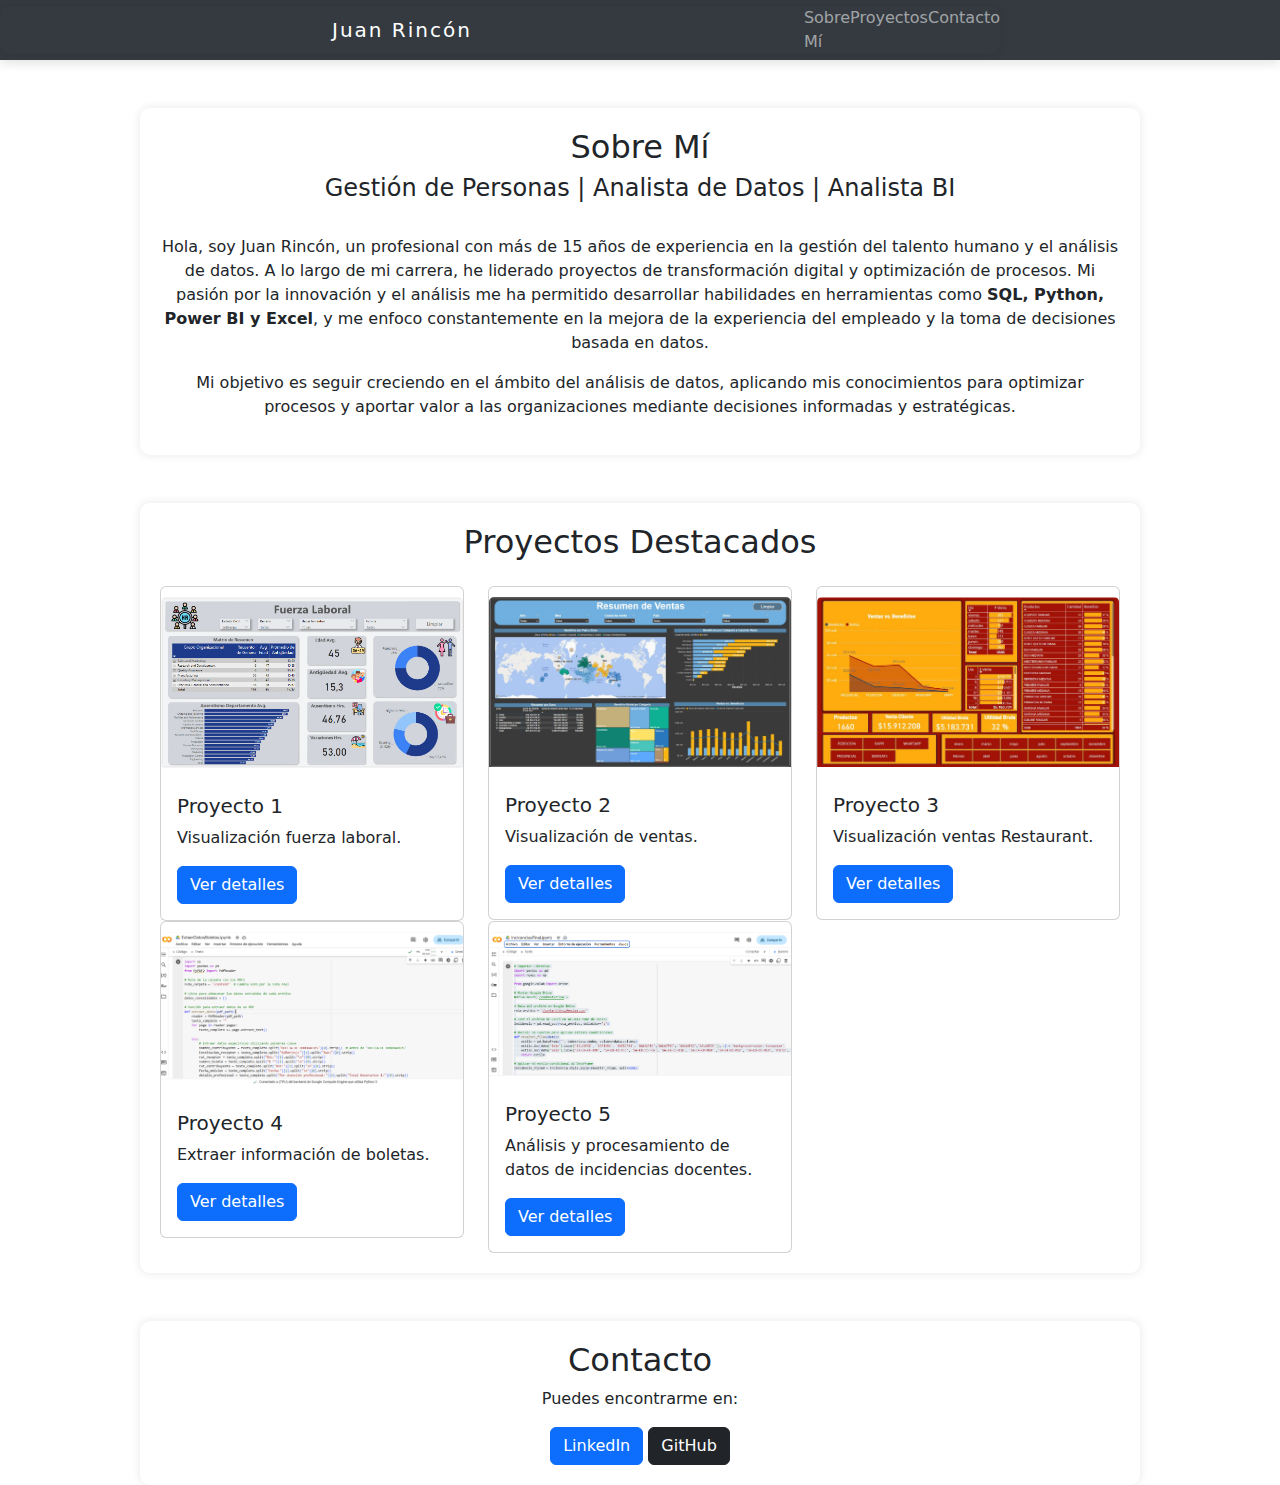
==== index.html @ d082f674 "Update index.html" ====
<!DOCTYPE html>
<html lang="es">
<head>
    <meta charset="UTF-8">
    <meta name="viewport" content="width=device-width, initial-scale=1.0">
    <title>Portafolio de Juan Rincón</title>
    <link rel="stylesheet" href="https://cdn.jsdelivr.net/npm/bootstrap@5.3.0/dist/css/bootstrap.min.css">
    <link rel="stylesheet" href="estilos.css">
</head>
<body>

    <!-- Cabecera con navbar -->
    <header>
        <nav class="navbar navbar-expand-lg navbar-dark bg-dark">
            <div class="container">
                <a class="navbar-brand" href="#">Juan Rincón</a>
                <button class="navbar-toggler" type="button" data-bs-toggle="collapse" data-bs-target="#navbarNav">
                    <span class="navbar-toggler-icon"></span>
                </button>
                <div class="collapse navbar-collapse" id="navbarNav">
                    <ul class="navbar-nav ms-auto">
                        <li class="nav-item"><a class="nav-link m-3" href="#about">Sobre Mí</a></li>
                        <li class="nav-item"><a class="nav-link m-3 href="#projects">Proyectos</a></li>
                        <li class="nav-item"><a class="nav-link m-3 href="#contact">Contacto</a></li>
                    </ul>
                </div>
            </div>
        </nav>
    </header>

    <!-- Sección Sobre Mí -->
    <section id="about" class="container mt-5 text-center">
        <h2>Sobre Mí</h2>
        <h4>Gestión de Personas | Analista de Datos | Analista BI</h4>
        <br>
        <p>Hola, soy Juan Rincón, un profesional con más de 15 años de experiencia en la gestión del talento humano y el análisis de datos. A lo largo de mi carrera, he liderado proyectos de transformación digital y optimización de procesos. Mi pasión por la innovación y el análisis me ha permitido desarrollar habilidades en herramientas como <strong>SQL, Python, Power BI y Excel</strong>, y me enfoco constantemente en la mejora de la experiencia del empleado y la toma de decisiones basada en datos.</p>
        <p>Mi objetivo es seguir creciendo en el ámbito del análisis de datos, aplicando mis conocimientos para optimizar procesos y aportar valor a las organizaciones mediante decisiones informadas y estratégicas.</p>

    </section>

    <!-- Sección Proyectos -->
    <section id="projects" class="container mt-5">
        <h2 class="text-center">Proyectos Destacados</h2>
        <div class="row mt-4">
            <div class="col-md-4">
                <div class="card">
                    <img src="CapturaPantallahhrr.jpg" class="card-img-top img-fluid" alt="Proyecto 1" data-bs-toggle="modal" data-bs-target="#imageModal" onclick="openModal(this)">
                    <div class="card-body">
                        <h5 class="card-title">Proyecto 1</h5>
                        <p class="card-text">Visualización fuerza laboral.</p>
                        <a href="proyecto1.html" class="btn btn-primary">Ver detalles</a>
                    </div>
                </div>
            </div>
              <div class="col-md-4">
                <div class="card">
                    <img src="dasboardventas.JPG" class="card-img-top img-fluid" alt="Proyecto 2" data-bs-toggle="modal" data-bs-target="#imageModal" onclick="openModal(this)">
                    <div class="card-body">
                        <h5 class="card-title">Proyecto 2</h5>
                        <p class="card-text">Visualización de ventas.</p>
                        <a href="proyecto2.html" class="btn btn-primary">Ver detalles</a>
                    </div>
                </div>
            </div>
               <div class="col-md-4">
                    <div class="card">
                    <img src="capturafood.JPG" class="card-img-top img-fluid" alt="Proyecto 3" data-bs-toggle="modal" data-bs-target="#imageModal" onclick="openModal(this)">
                    <div class="card-body">
                        <h5 class="card-title">Proyecto 3</h5>
                        <p class="card-text">Visualización ventas Restaurant.</p>
                        <a href="proyecto3.html" class="btn btn-primary">Ver detalles</a>
                    </div>
                </div>
            </div>
               <div class="col-md-4">
                    <div class="card">
                    <img src="extraerboletas.PNG" class="card-img-top img-fluid" alt="Proyecto 4" data-bs-toggle="modal" data-bs-target="#imageModal" onclick="openModal(this)">
                    <div class="card-body">
                        <h5 class="card-title">Proyecto 4</h5>
                        <p class="card-text">Extraer información de boletas.</p>
                        <a href="proyecto4.html" class="btn btn-primary">Ver detalles</a>
                    </div>
                </div>
            </div>
                <div class="col-md-4">
                    <div class="card">
                    <img src="incidencias.PNG" class="card-img-top img-fluid" alt="Proyecto 5" data-bs-toggle="modal" data-bs-target="#imageModal" onclick="openModal(this)">
                    <div class="card-body">
                        <h5 class="card-title">Proyecto 5</h5>
                        <p class="card-text">Análisis y procesamiento de datos de incidencias docentes.</p>
                        <a href="proyecto5.html" class="btn btn-primary">Ver detalles</a>
                    </div>
                </div>
            </div>
        </div>
    </section>

    <!-- Sección Contacto -->
    <section id="contact" class="container mt-5 text-center">
        <h2>Contacto</h2>
        <p>Puedes encontrarme en:</p>
        <a href="https://www.linkedin.com/in/juan-m-rincon-d" class="btn btn-primary">LinkedIn</a>
        <a href="https://github.com/juanmrd" class="btn btn-dark">GitHub</a>
    </section>

    <!-- Modal de imagen -->
    <div class="modal fade" id="imageModal" tabindex="-1" aria-labelledby="imageModalLabel" aria-hidden="true">
        <div class="modal-dialog">
            <div class="modal-content">
                <div class="modal-header">
                    <button type="button" class="btn-close" data-bs-dismiss="modal" aria-label="Close"></button>
                </div>
                <div class="modal-body">
                    <img src="" id="modalImage" class="img-fluid" alt="Imagen ampliada">
                </div>
            </div>
        </div>
    </div>

    <!-- Scripts -->
    <script src="https://cdn.jsdelivr.net/npm/bootstrap@5.3.0/dist/js/bootstrap.bundle.min.js"></script>
    <script>
        // Función para abrir el modal con la imagen
        function openModal(img) {
            var modalImage = document.getElementById('modalImage');
            modalImage.src = img.src;  // Asigna la imagen al modal
        }
    </script>
</body>
</html>
---- estilos.css ----
/* Reseteo de márgenes y padding para todo el documento */
html, body {
    margin: 0;
    padding: 0;
    width: 100%;
    overflow-x: hidden;  /* Evitar desplazamiento horizontal */
    box-sizing: border-box;  /* Asegurarnos de que todo se ajuste dentro del contenedor */
}

/* Asegurarnos de que los bordes no afecten el tamaño de los elementos */
* {
    box-sizing: inherit;  /* Todo elemento dentro hereda el box-sizing de 'body' */
}

/* Estilos para el header */
header {
    background-color: #343a40 !important;  /* Fondo oscuro */
}

/* Estilos de la barra de navegación */
.navbar {
    margin: 0 !important;  /* Elimina margen */
    padding: 0 !important;  /* Elimina relleno */
    background-color: #343a40 !important;  /* Fondo oscuro */
    box-shadow: 0px 4px 10px rgba(0, 0, 0, 0.1);  /* Sombra suave */
    width: 100%;
    height: 60px;  /* Ajusta la altura de la barra de navegación */
    display: flex;  /* Usamos Flexbox para alinear los elementos */
    /*justify-content: center;  /* Centra los elementos dentro de la navbar */
    /*align-items: center;  /* Alinea verticalmente los elementos */
}

/* Eliminar márgenes y rellenos dentro de la navbar */
.navbar * {
    margin: 0 !important;
    padding: 0 !important;
}

/* Estilos para el texto de la navbar */
.navbar-brand {
    color: white !important;
    text-align: center;  /* Centra el texto */
    width: 100%;  /* Asegura que el ancho ocupe todo el espacio disponible */
    letter-spacing: 2px;
    line-height: 1.5;  /* Ajusta el espacio entre las líneas (si hay más de una línea de texto) */
}

}

/* Estilo del navbar-toggler (botón de menú en dispositivos pequeños) */
.navbar-toggler {
    border-color: rgba(255, 255, 255, 0.5);  /* Borde gris claro */
}

/* Estilo para el contenedor principal */
.container {
    max-width: 1000px; /* Cambié el tamaño del contenedor */
    margin: auto;
    padding: 20px;
    border-radius: 10px;
    box-shadow: 0px 0px 10px rgba(0, 0, 0, 0.1);
    background: transparent;  /* Cambio el fondo blanco a transparente */
}

/* Estilos de las imágenes */
img {
    display: block;
    max-width: 100%;
    height: auto;
    margin: 10px auto;
    cursor: pointer;  /* Aparece como un puntero para las imágenes */
}

/* Modal de imagen */
.modal-dialog {
    max-width: 90%; /* Aumentar el tamaño máximo del modal al 90% del ancho de la ventana */
    margin: auto;
}

.modal-content {
    padding: 20px;
}

/* Establecer la imagen para que ocupe todo el ancho disponible */
#modalImage {
    width: 100%; /* La imagen ocupará todo el ancho del modal */
    height: auto; /* Mantener la relación de aspecto de la imagen */
    max-width: 100%; /* Asegurarse de que no se desborde del contenedor */
}

/* Estilo del botón de cierre */
.btn-close {
    background-color: transparent;
    border: none;
    font-size: 30px;
}
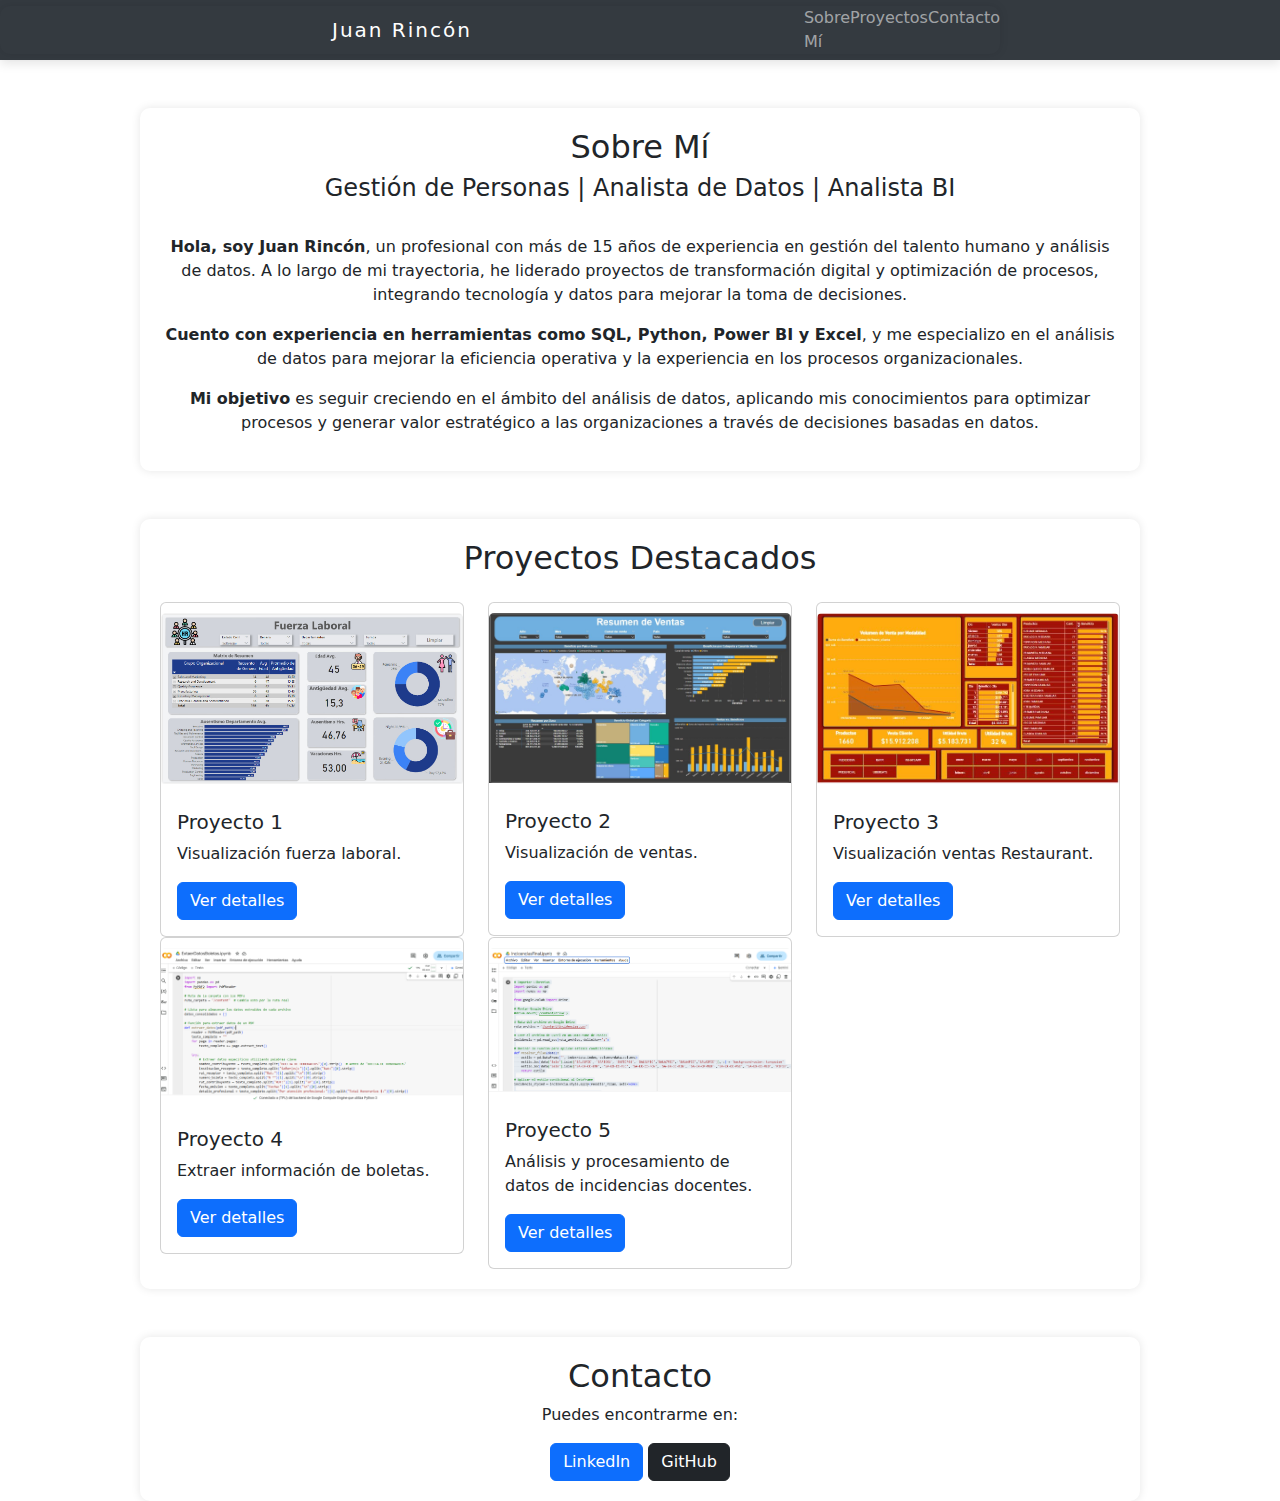
==== commit febd7629: "Update index.html" ====
--- a/index.html
+++ b/index.html
@@ -33,8 +33,12 @@
         <h2>Sobre Mí</h2>
         <h4>Gestión de Personas | Analista de Datos | Analista BI</h4>
         <br>
-        <p>Hola, soy Juan Rincón, un profesional con más de 15 años de experiencia en la gestión del talento humano y el análisis de datos. A lo largo de mi carrera, he liderado proyectos de transformación digital y optimización de procesos. Mi pasión por la innovación y el análisis me ha permitido desarrollar habilidades en herramientas como <strong>SQL, Python, Power BI y Excel</strong>, y me enfoco constantemente en la mejora de la experiencia del empleado y la toma de decisiones basada en datos.</p>
-        <p>Mi objetivo es seguir creciendo en el ámbito del análisis de datos, aplicando mis conocimientos para optimizar procesos y aportar valor a las organizaciones mediante decisiones informadas y estratégicas.</p>
+        <p><strong>Hola, soy Juan Rincón</strong>, un profesional con más de 15 años de experiencia en gestión del talento humano y análisis de datos. A lo largo de mi trayectoria, he liderado proyectos de transformación digital y optimización de procesos, integrando tecnología y datos para mejorar la toma de decisiones.</p>
+
+        <p><strong>Cuento con experiencia en herramientas como</strong> <strong>SQL, Python, Power BI y Excel</strong>, y me especializo en el análisis de datos para mejorar la eficiencia operativa y la experiencia en los procesos organizacionales.</p>
+
+        <p><strong>Mi objetivo</strong> es seguir creciendo en el ámbito del análisis de datos, aplicando mis conocimientos para optimizar procesos y generar valor estratégico a las organizaciones a través de decisiones basadas en datos.</p>
+
 
     </section>
 
--- a/estilos.css
+++ b/estilos.css
@@ -44,7 +44,9 @@
     letter-spacing: 2px;
     line-height: 1.5;  /* Ajusta el espacio entre las líneas (si hay más de una línea de texto) */
 }
-
+/* Aumentar el espacio entre los elementos de la navbar */
+.navbar-nav .nav-item {
+    margin-right: 15px;  /* Añade espacio entre cada item */
 }
 
 /* Estilo del navbar-toggler (botón de menú en dispositivos pequeños) */
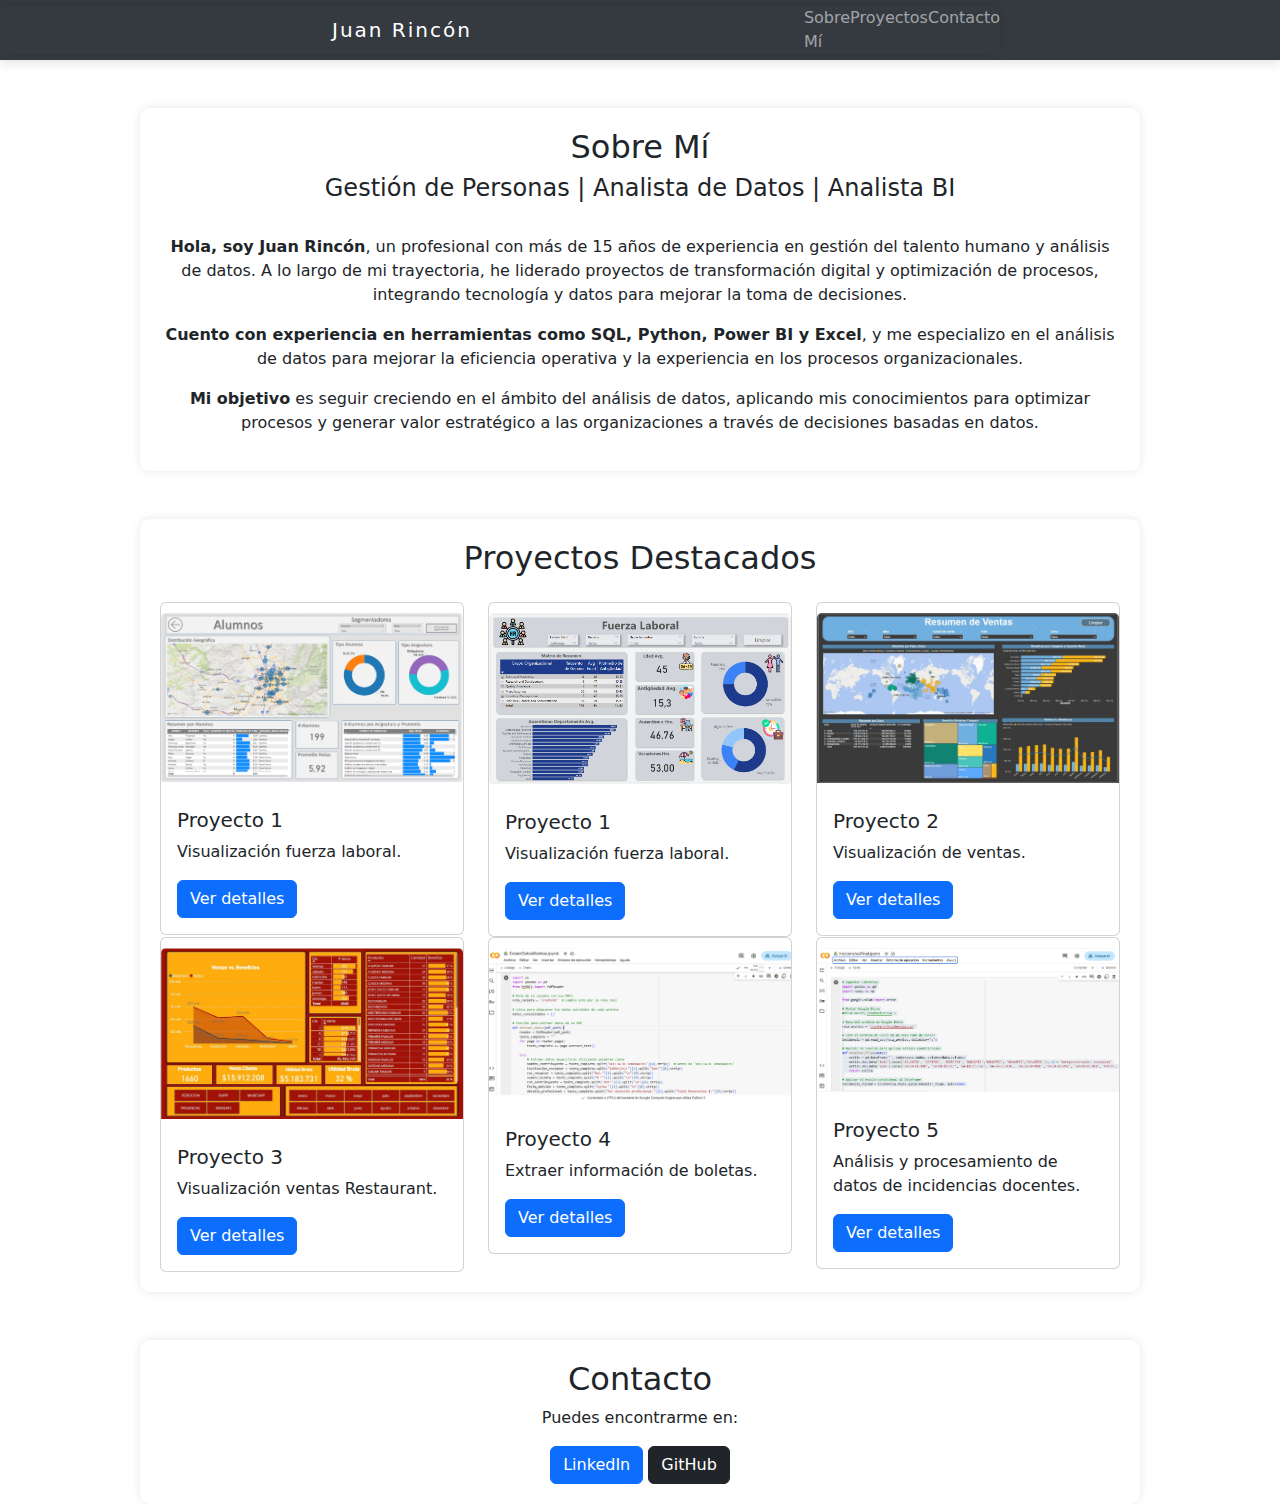
==== commit e42e8868: "Update index.html" ====
--- a/index.html
+++ b/index.html
@@ -48,7 +48,18 @@
         <div class="row mt-4">
             <div class="col-md-4">
                 <div class="card">
-                    <img src="CapturaPantallahhrr.jpg" class="card-img-top img-fluid" alt="Proyecto 1" data-bs-toggle="modal" data-bs-target="#imageModal" onclick="openModal(this)">
+                    <img src="universidad.PNG" class="card-img-top img-fluid" alt="Proyecto 1" data-bs-toggle="modal" data-bs-target="#imageModal" onclick="openModal(this)">
+                    <div class="card-body">
+                        <h5 class="card-title">Proyecto 1</h5>
+                        <p class="card-text">Visualización fuerza laboral.</p>
+                        <a href="proyecto6.html" class="btn btn-primary">Ver detalles</a>
+                    </div>
+                </div>
+            </div>
+            
+            <div class="col-md-4">
+                <div class="card">
+                    <img src="CapturaPantallahhrr.jpg" class="card-img-top img-fluid" alt="Proyecto 2" data-bs-toggle="modal" data-bs-target="#imageModal" onclick="openModal(this)">
                     <div class="card-body">
                         <h5 class="card-title">Proyecto 1</h5>
                         <p class="card-text">Visualización fuerza laboral.</p>
@@ -56,7 +67,9 @@
                     </div>
                 </div>
             </div>
-              <div class="col-md-4">
+             
+            
+            <div class="col-md-4">
                 <div class="card">
                     <img src="dasboardventas.JPG" class="card-img-top img-fluid" alt="Proyecto 2" data-bs-toggle="modal" data-bs-target="#imageModal" onclick="openModal(this)">
                     <div class="card-body">
@@ -68,7 +81,7 @@
             </div>
                <div class="col-md-4">
                     <div class="card">
-                    <img src="capturafood.JPG" class="card-img-top img-fluid" alt="Proyecto 3" data-bs-toggle="modal" data-bs-target="#imageModal" onclick="openModal(this)">
+                    <img src="capturafood.JPG" class="card-img-top img-fluid" alt="Proyecto 4" data-bs-toggle="modal" data-bs-target="#imageModal" onclick="openModal(this)">
                     <div class="card-body">
                         <h5 class="card-title">Proyecto 3</h5>
                         <p class="card-text">Visualización ventas Restaurant.</p>
@@ -78,7 +91,7 @@
             </div>
                <div class="col-md-4">
                     <div class="card">
-                    <img src="extraerboletas.PNG" class="card-img-top img-fluid" alt="Proyecto 4" data-bs-toggle="modal" data-bs-target="#imageModal" onclick="openModal(this)">
+                    <img src="extraerboletas.PNG" class="card-img-top img-fluid" alt="Proyecto 5" data-bs-toggle="modal" data-bs-target="#imageModal" onclick="openModal(this)">
                     <div class="card-body">
                         <h5 class="card-title">Proyecto 4</h5>
                         <p class="card-text">Extraer información de boletas.</p>
@@ -88,7 +101,7 @@
             </div>
                 <div class="col-md-4">
                     <div class="card">
-                    <img src="incidencias.PNG" class="card-img-top img-fluid" alt="Proyecto 5" data-bs-toggle="modal" data-bs-target="#imageModal" onclick="openModal(this)">
+                    <img src="incidencias.PNG" class="card-img-top img-fluid" alt="Proyecto 6" data-bs-toggle="modal" data-bs-target="#imageModal" onclick="openModal(this)">
                     <div class="card-body">
                         <h5 class="card-title">Proyecto 5</h5>
                         <p class="card-text">Análisis y procesamiento de datos de incidencias docentes.</p>
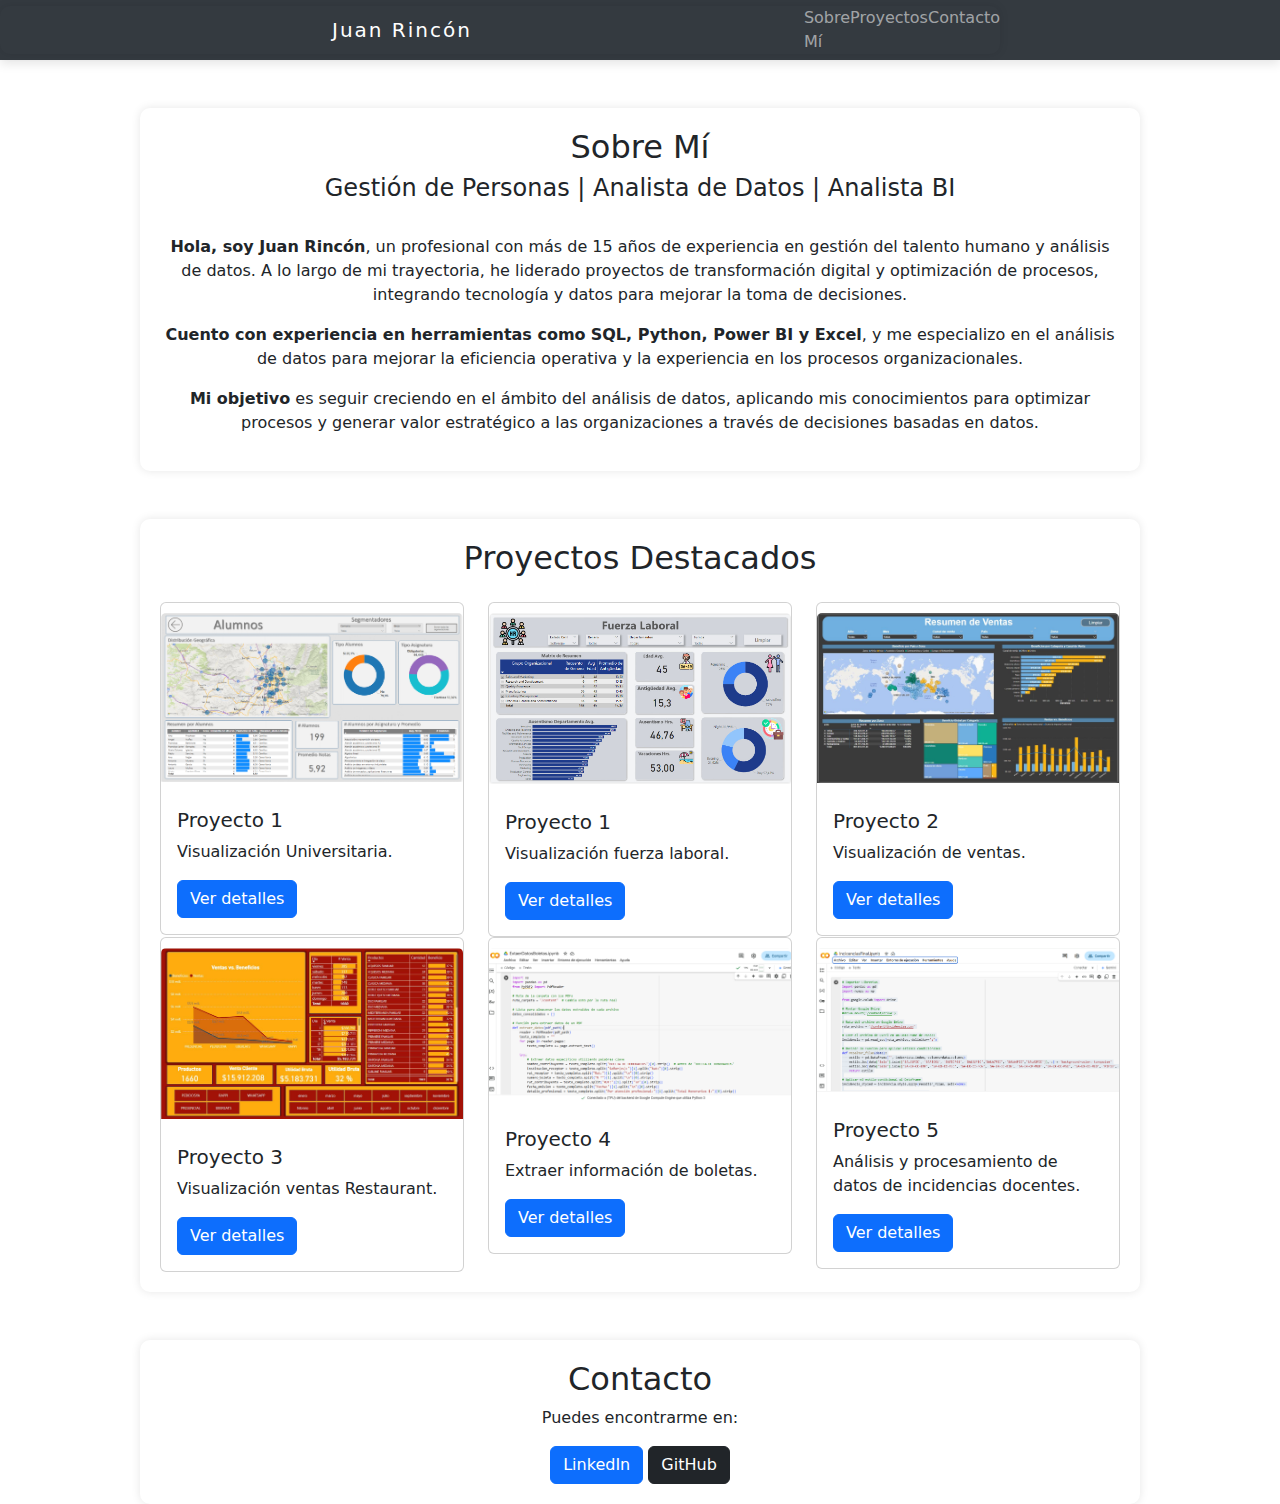
==== commit 14930509: "Update index.html" ====
--- a/index.html
+++ b/index.html
@@ -51,7 +51,7 @@
                     <img src="universidad.PNG" class="card-img-top img-fluid" alt="Proyecto 1" data-bs-toggle="modal" data-bs-target="#imageModal" onclick="openModal(this)">
                     <div class="card-body">
                         <h5 class="card-title">Proyecto 1</h5>
-                        <p class="card-text">Visualización fuerza laboral.</p>
+                        <p class="card-text">Visualización Universitaria.</p>
                         <a href="proyecto6.html" class="btn btn-primary">Ver detalles</a>
                     </div>
                 </div>
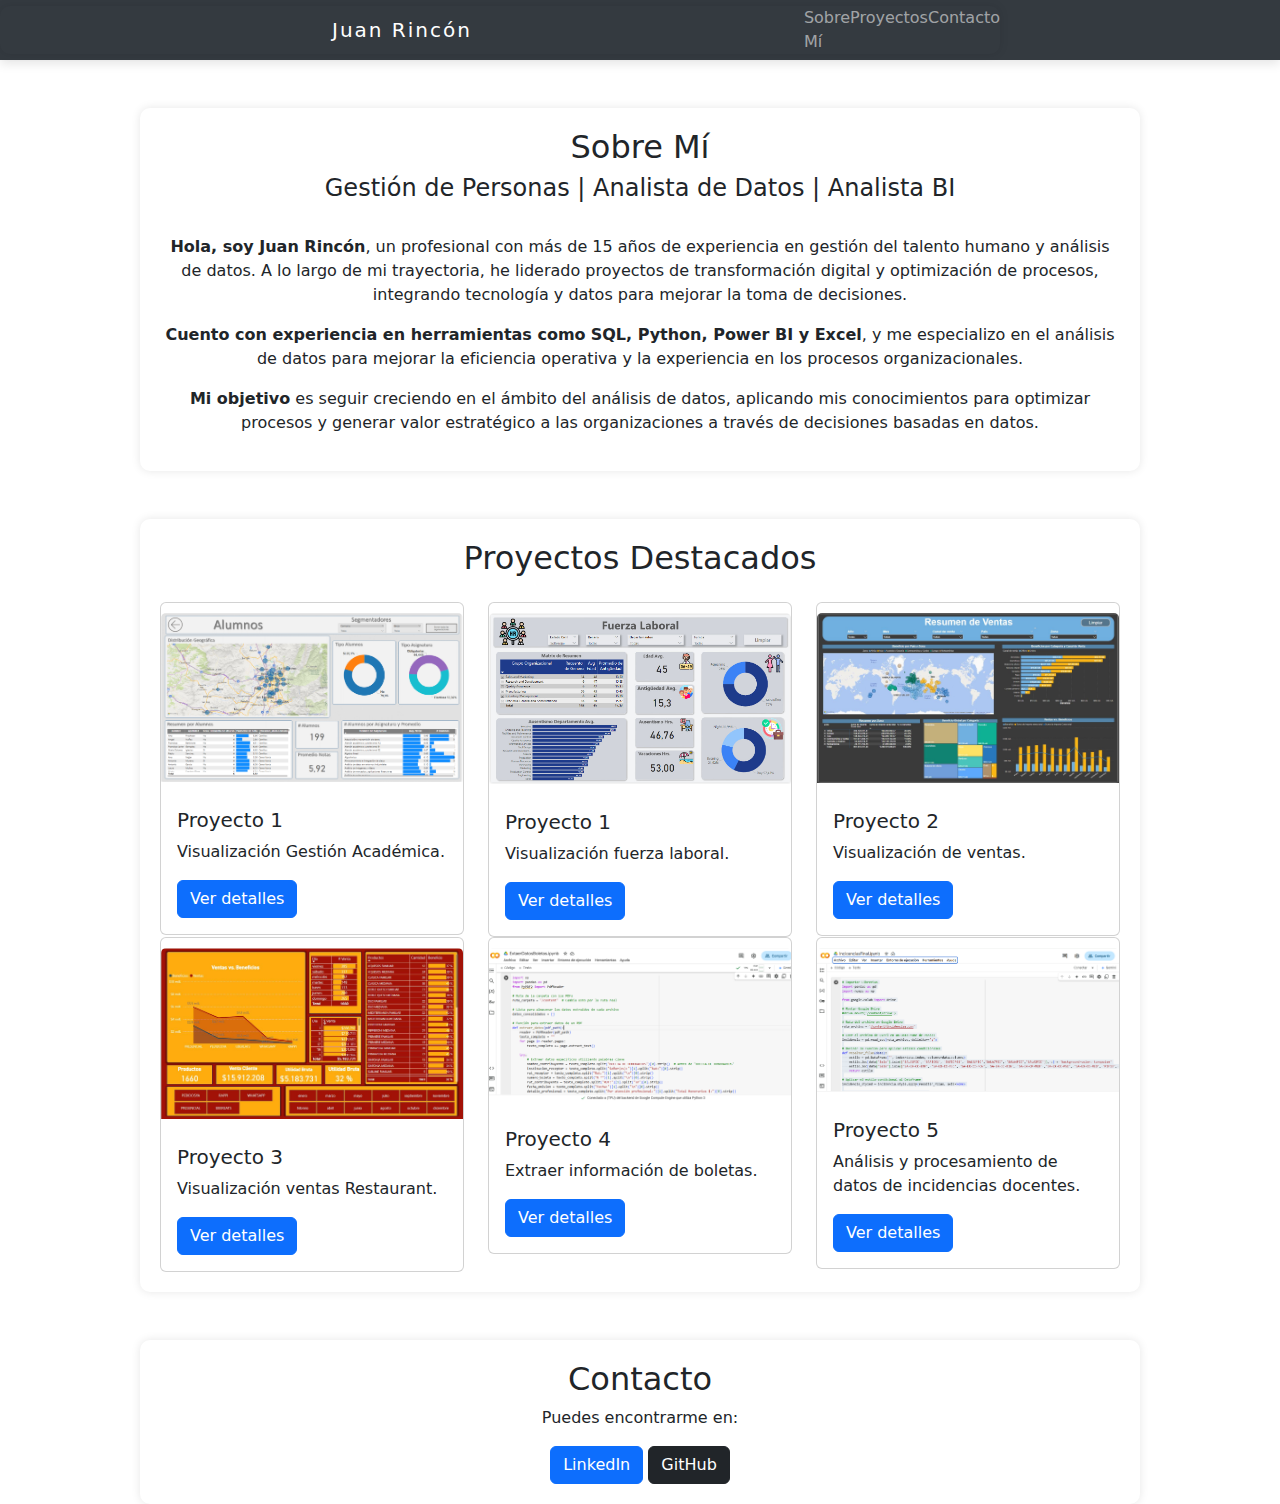
==== commit 1a0ef083: "Update index.html" ====
--- a/index.html
+++ b/index.html
@@ -51,7 +51,7 @@
                     <img src="universidad.PNG" class="card-img-top img-fluid" alt="Proyecto 1" data-bs-toggle="modal" data-bs-target="#imageModal" onclick="openModal(this)">
                     <div class="card-body">
                         <h5 class="card-title">Proyecto 1</h5>
-                        <p class="card-text">Visualización Universitaria.</p>
+                        <p class="card-text">Visualización Gestión Académica.</p>
                         <a href="proyecto6.html" class="btn btn-primary">Ver detalles</a>
                     </div>
                 </div>
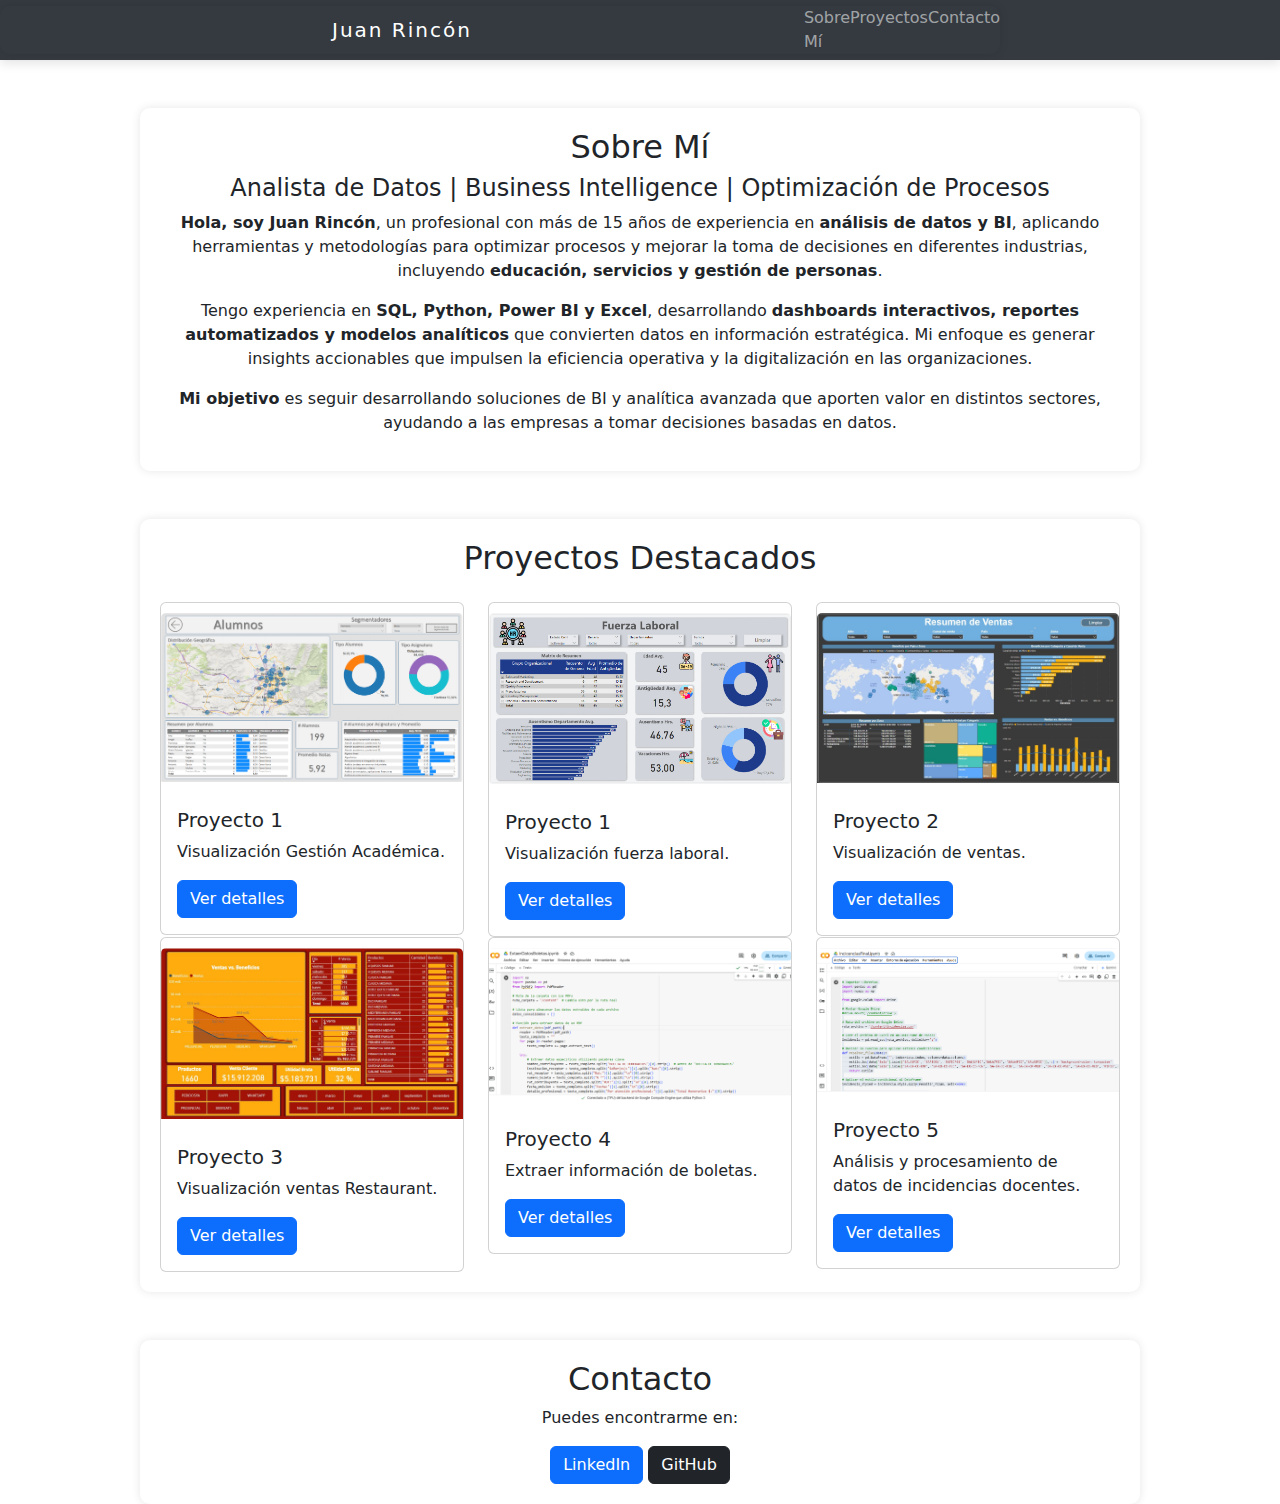
==== commit 01e983e5: "Update index.html" ====
--- a/index.html
+++ b/index.html
@@ -31,13 +31,14 @@
     <!-- Sección Sobre Mí -->
     <section id="about" class="container mt-5 text-center">
         <h2>Sobre Mí</h2>
-        <h4>Gestión de Personas | Analista de Datos | Analista BI</h4>
-        <br>
-        <p><strong>Hola, soy Juan Rincón</strong>, un profesional con más de 15 años de experiencia en gestión del talento humano y análisis de datos. A lo largo de mi trayectoria, he liderado proyectos de transformación digital y optimización de procesos, integrando tecnología y datos para mejorar la toma de decisiones.</p>
+       <h4>Analista de Datos | Business Intelligence | Optimización de Procesos</h4>
 
-        <p><strong>Cuento con experiencia en herramientas como</strong> <strong>SQL, Python, Power BI y Excel</strong>, y me especializo en el análisis de datos para mejorar la eficiencia operativa y la experiencia en los procesos organizacionales.</p>
+<p><strong>Hola, soy Juan Rincón</strong>, un profesional con más de 15 años de experiencia en <strong>análisis de datos y BI</strong>, aplicando herramientas y metodologías para optimizar procesos y mejorar la toma de decisiones en diferentes industrias, incluyendo <strong>educación, servicios y gestión de personas</strong>.</p>
 
-        <p><strong>Mi objetivo</strong> es seguir creciendo en el ámbito del análisis de datos, aplicando mis conocimientos para optimizar procesos y generar valor estratégico a las organizaciones a través de decisiones basadas en datos.</p>
+<p>Tengo experiencia en <strong>SQL, Python, Power BI y Excel</strong>, desarrollando <strong>dashboards interactivos, reportes automatizados y modelos analíticos</strong> que convierten datos en información estratégica. Mi enfoque es generar insights accionables que impulsen la eficiencia operativa y la digitalización en las organizaciones.</p>
+
+<p><strong>Mi objetivo</strong> es seguir desarrollando soluciones de BI y analítica avanzada que aporten valor en distintos sectores, ayudando a las empresas a tomar decisiones basadas en datos.</p>
+
 
 
     </section>
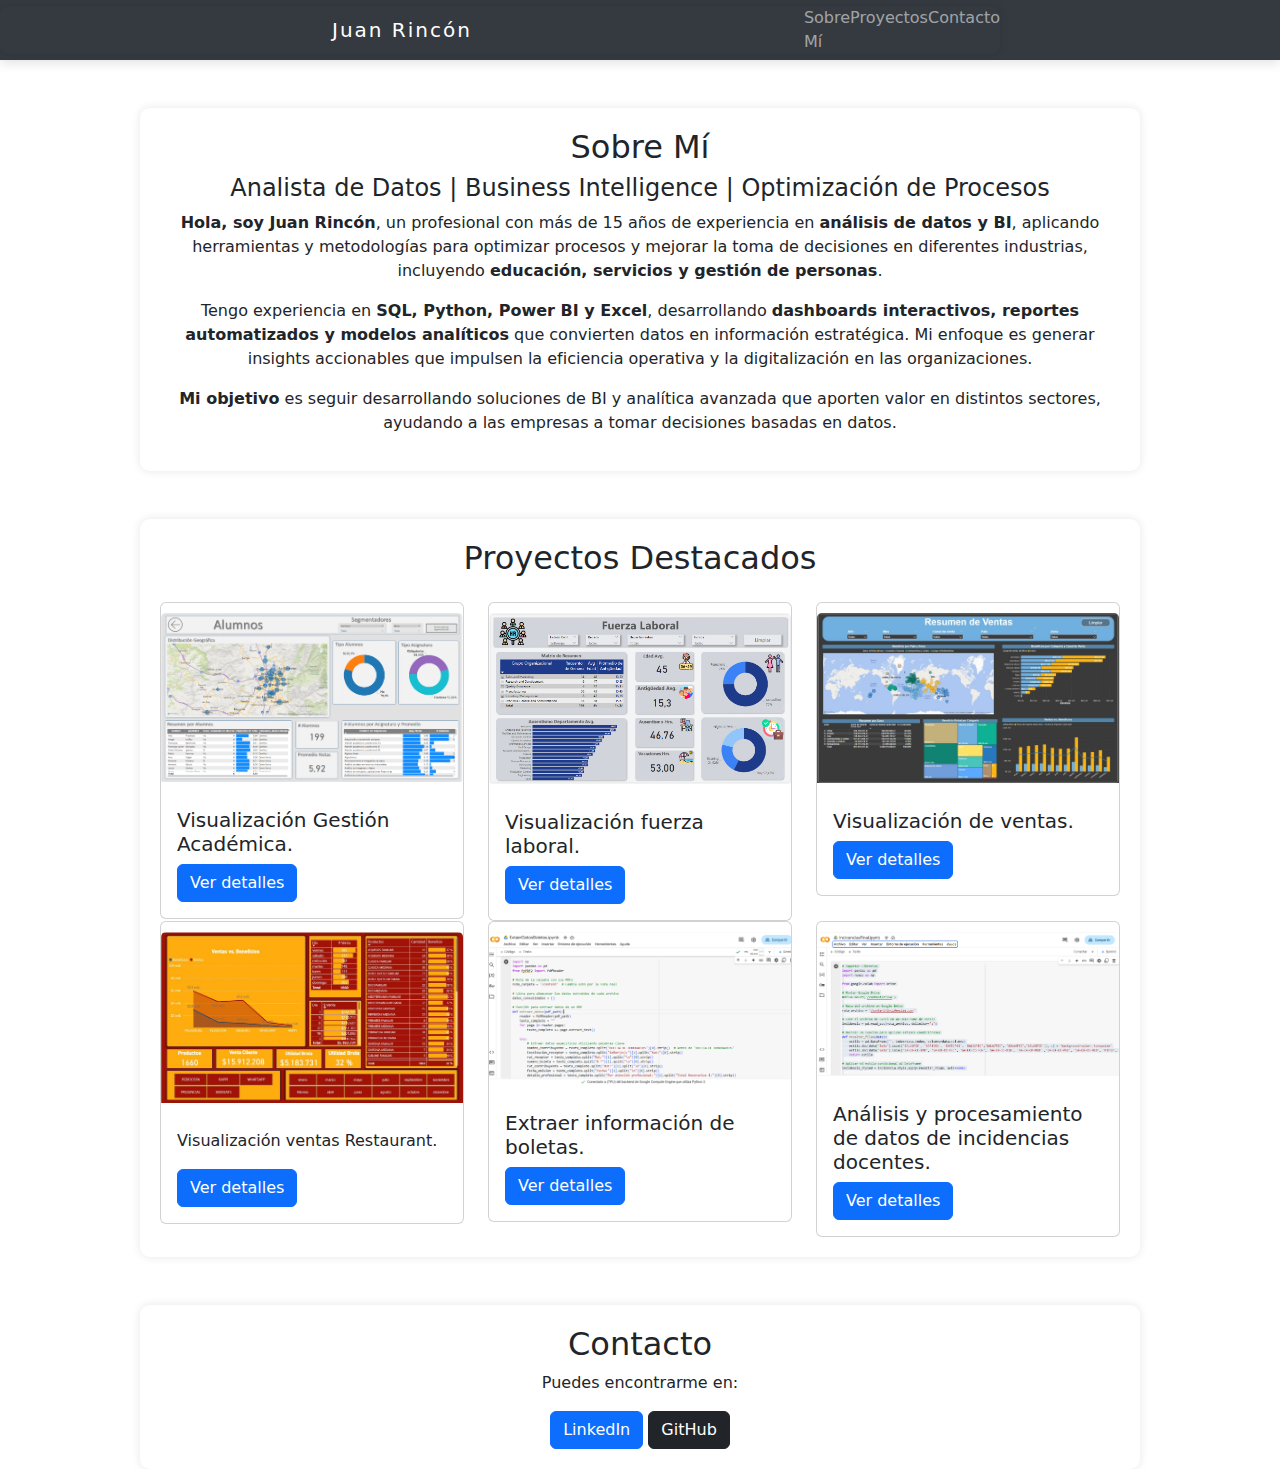
==== commit 41a88a7e: "Update index.html" ====
--- a/index.html
+++ b/index.html
@@ -51,8 +51,9 @@
                 <div class="card">
                     <img src="universidad.PNG" class="card-img-top img-fluid" alt="Proyecto 1" data-bs-toggle="modal" data-bs-target="#imageModal" onclick="openModal(this)">
                     <div class="card-body">
-                        <h5 class="card-title">Proyecto 1</h5>
-                        <p class="card-text">Visualización Gestión Académica.</p>
+                        <h5 class="card-title">Visualización Gestión Académica.</h5>
+                        <!-- Este es un comentario en HTML -->
+                           <!-- <p class="card-text">Visualización Gestión Académica.</p> -->
                         <a href="proyecto6.html" class="btn btn-primary">Ver detalles</a>
                     </div>
                 </div>
@@ -62,8 +63,8 @@
                 <div class="card">
                     <img src="CapturaPantallahhrr.jpg" class="card-img-top img-fluid" alt="Proyecto 2" data-bs-toggle="modal" data-bs-target="#imageModal" onclick="openModal(this)">
                     <div class="card-body">
-                        <h5 class="card-title">Proyecto 1</h5>
-                        <p class="card-text">Visualización fuerza laboral.</p>
+                        <h5 class="card-title">Visualización fuerza laboral.</h5>
+                        <!-- <p class="card-text">Visualización fuerza laboral.</p>  -->
                         <a href="proyecto1.html" class="btn btn-primary">Ver detalles</a>
                     </div>
                 </div>
@@ -74,8 +75,8 @@
                 <div class="card">
                     <img src="dasboardventas.JPG" class="card-img-top img-fluid" alt="Proyecto 2" data-bs-toggle="modal" data-bs-target="#imageModal" onclick="openModal(this)">
                     <div class="card-body">
-                        <h5 class="card-title">Proyecto 2</h5>
-                        <p class="card-text">Visualización de ventas.</p>
+                        <h5 class="card-title">Visualización de ventas.</h5>
+                        <!-- <p class="card-text">Visualización de ventas.</p> -->
                         <a href="proyecto2.html" class="btn btn-primary">Ver detalles</a>
                     </div>
                 </div>
@@ -84,7 +85,7 @@
                     <div class="card">
                     <img src="capturafood.JPG" class="card-img-top img-fluid" alt="Proyecto 4" data-bs-toggle="modal" data-bs-target="#imageModal" onclick="openModal(this)">
                     <div class="card-body">
-                        <h5 class="card-title">Proyecto 3</h5>
+                        <!-- <h5 class="card-title">Visualización ventas Restaurant.</h5> -->
                         <p class="card-text">Visualización ventas Restaurant.</p>
                         <a href="proyecto3.html" class="btn btn-primary">Ver detalles</a>
                     </div>
@@ -94,8 +95,8 @@
                     <div class="card">
                     <img src="extraerboletas.PNG" class="card-img-top img-fluid" alt="Proyecto 5" data-bs-toggle="modal" data-bs-target="#imageModal" onclick="openModal(this)">
                     <div class="card-body">
-                        <h5 class="card-title">Proyecto 4</h5>
-                        <p class="card-text">Extraer información de boletas.</p>
+                        <h5 class="card-title">Extraer información de boletas.</h5>
+                         <!-- <p class="card-text">Extraer información de boletas.</p> -->
                         <a href="proyecto4.html" class="btn btn-primary">Ver detalles</a>
                     </div>
                 </div>
@@ -104,8 +105,8 @@
                     <div class="card">
                     <img src="incidencias.PNG" class="card-img-top img-fluid" alt="Proyecto 6" data-bs-toggle="modal" data-bs-target="#imageModal" onclick="openModal(this)">
                     <div class="card-body">
-                        <h5 class="card-title">Proyecto 5</h5>
-                        <p class="card-text">Análisis y procesamiento de datos de incidencias docentes.</p>
+                        <h5 class="card-title">Análisis y procesamiento de datos de incidencias docentes.</h5>
+                       <!-- <p class="card-text">Análisis y procesamiento de datos de incidencias docentes.</p> -->
                         <a href="proyecto5.html" class="btn btn-primary">Ver detalles</a>
                     </div>
                 </div>
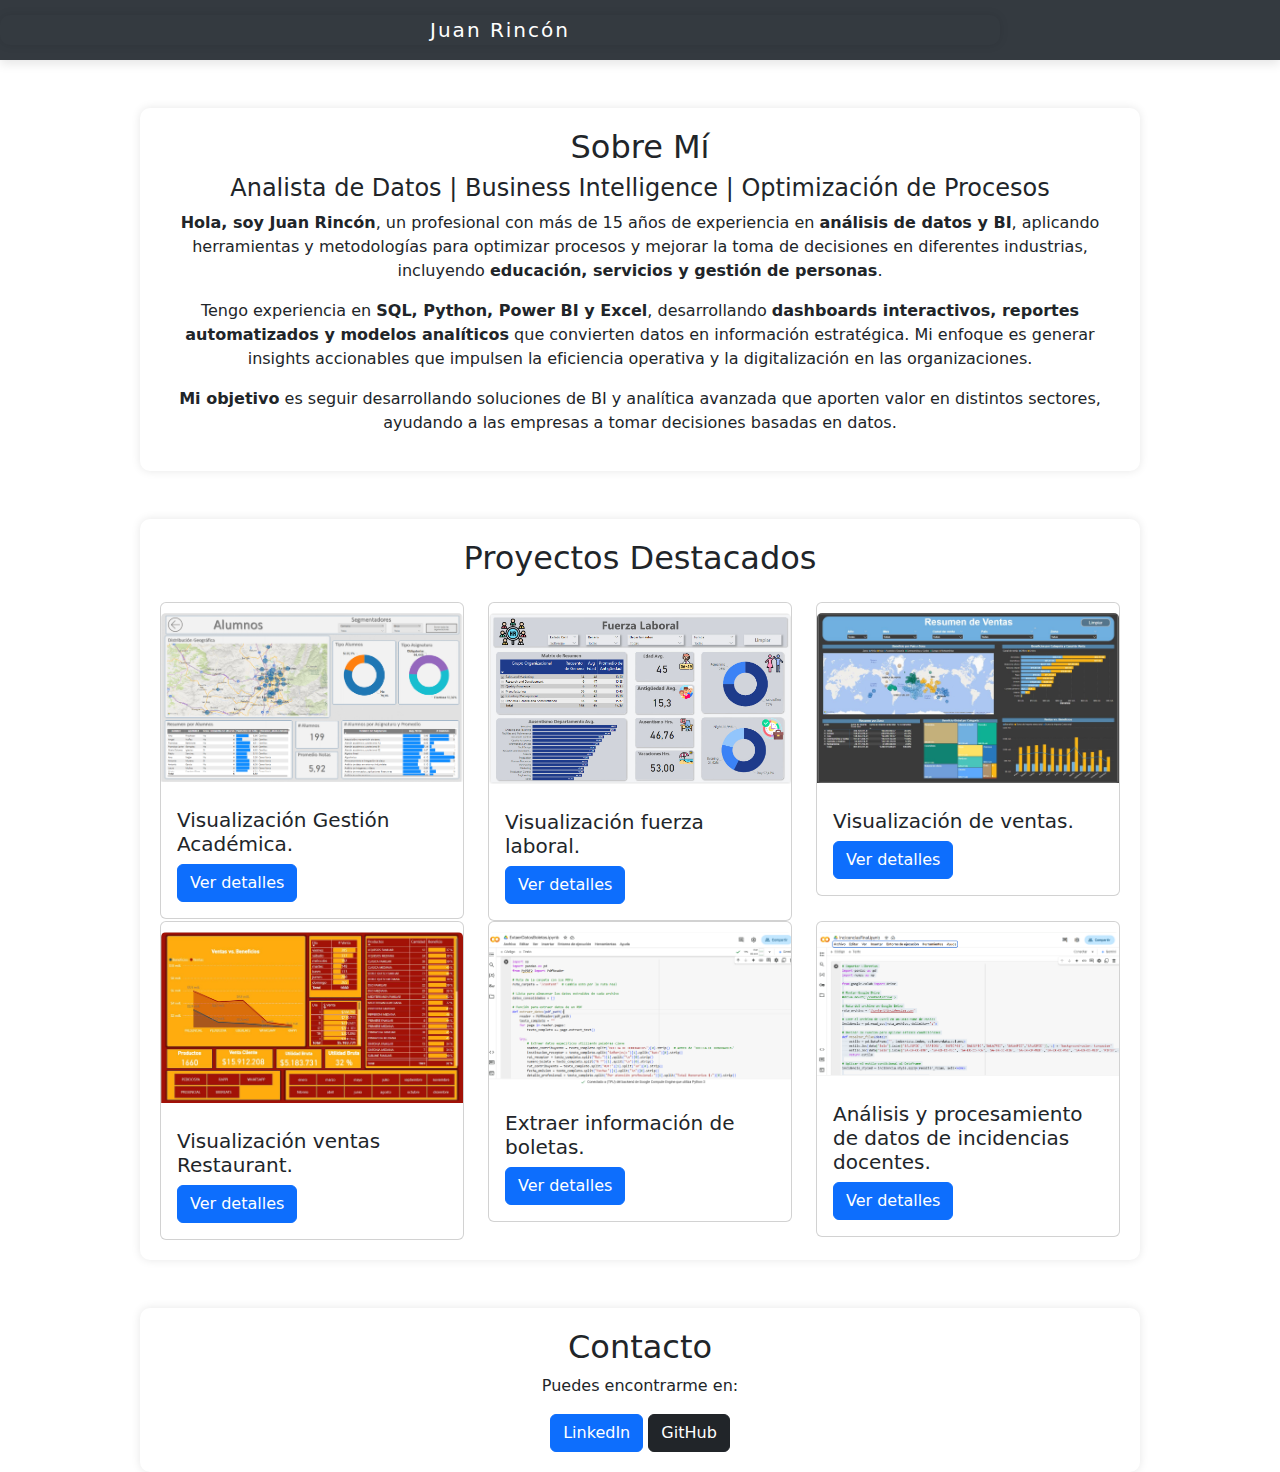
==== commit 7cf217ba: "Update index.html" ====
--- a/index.html
+++ b/index.html
@@ -16,12 +16,13 @@
                 <a class="navbar-brand" href="#">Juan Rincón</a>
                 <button class="navbar-toggler" type="button" data-bs-toggle="collapse" data-bs-target="#navbarNav">
                     <span class="navbar-toggler-icon"></span>
+              <!--
                 </button>
                 <div class="collapse navbar-collapse" id="navbarNav">
                     <ul class="navbar-nav ms-auto">
                         <li class="nav-item"><a class="nav-link m-3" href="#about">Sobre Mí</a></li>
                         <li class="nav-item"><a class="nav-link m-3 href="#projects">Proyectos</a></li>
-                        <li class="nav-item"><a class="nav-link m-3 href="#contact">Contacto</a></li>
+                        <li class="nav-item"><a class="nav-link m-3 href="#contact">Contacto</a></li> -->
                     </ul>
                 </div>
             </div>
@@ -85,8 +86,8 @@
                     <div class="card">
                     <img src="capturafood.JPG" class="card-img-top img-fluid" alt="Proyecto 4" data-bs-toggle="modal" data-bs-target="#imageModal" onclick="openModal(this)">
                     <div class="card-body">
-                        <!-- <h5 class="card-title">Visualización ventas Restaurant.</h5> -->
-                        <p class="card-text">Visualización ventas Restaurant.</p>
+                         <h5 class="card-title">Visualización ventas Restaurant.</h5> 
+                       <!-- <p class="card-text">Visualización ventas Restaurant.</p> -->
                         <a href="proyecto3.html" class="btn btn-primary">Ver detalles</a>
                     </div>
                 </div>
